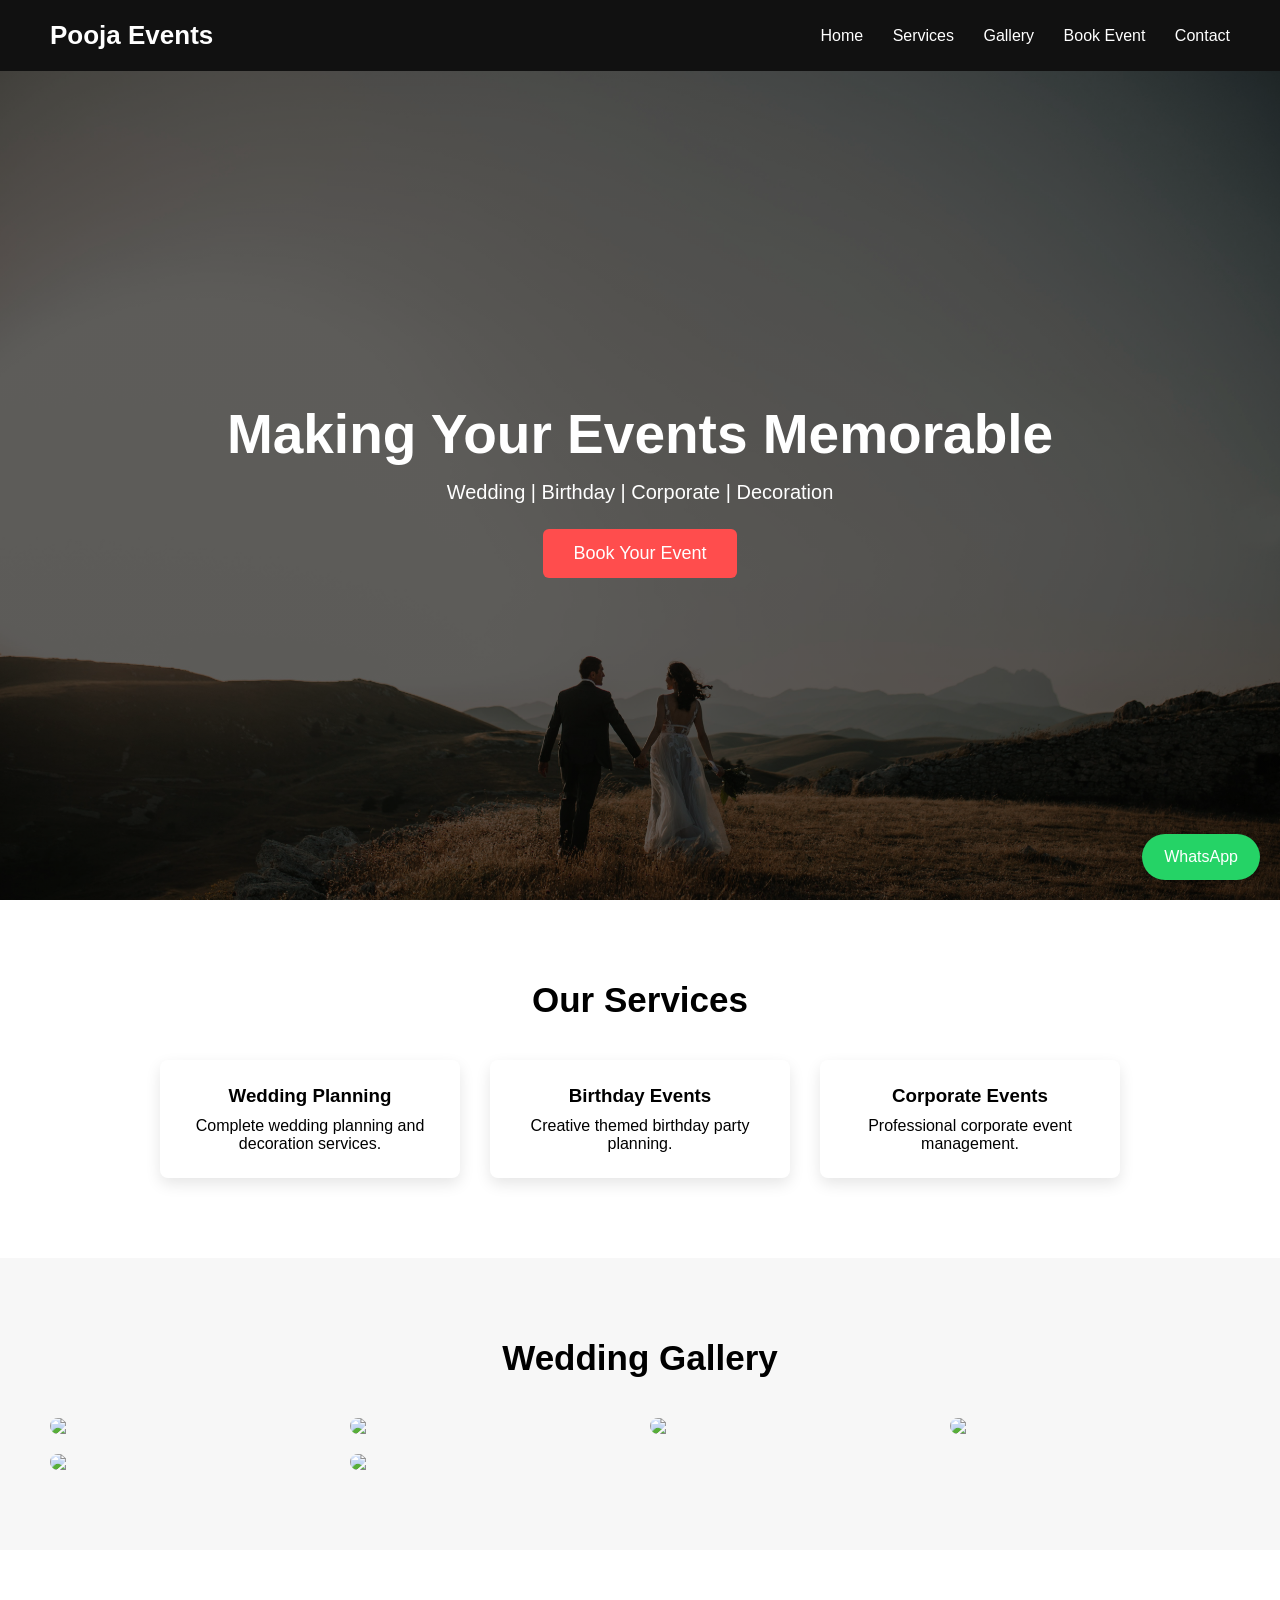
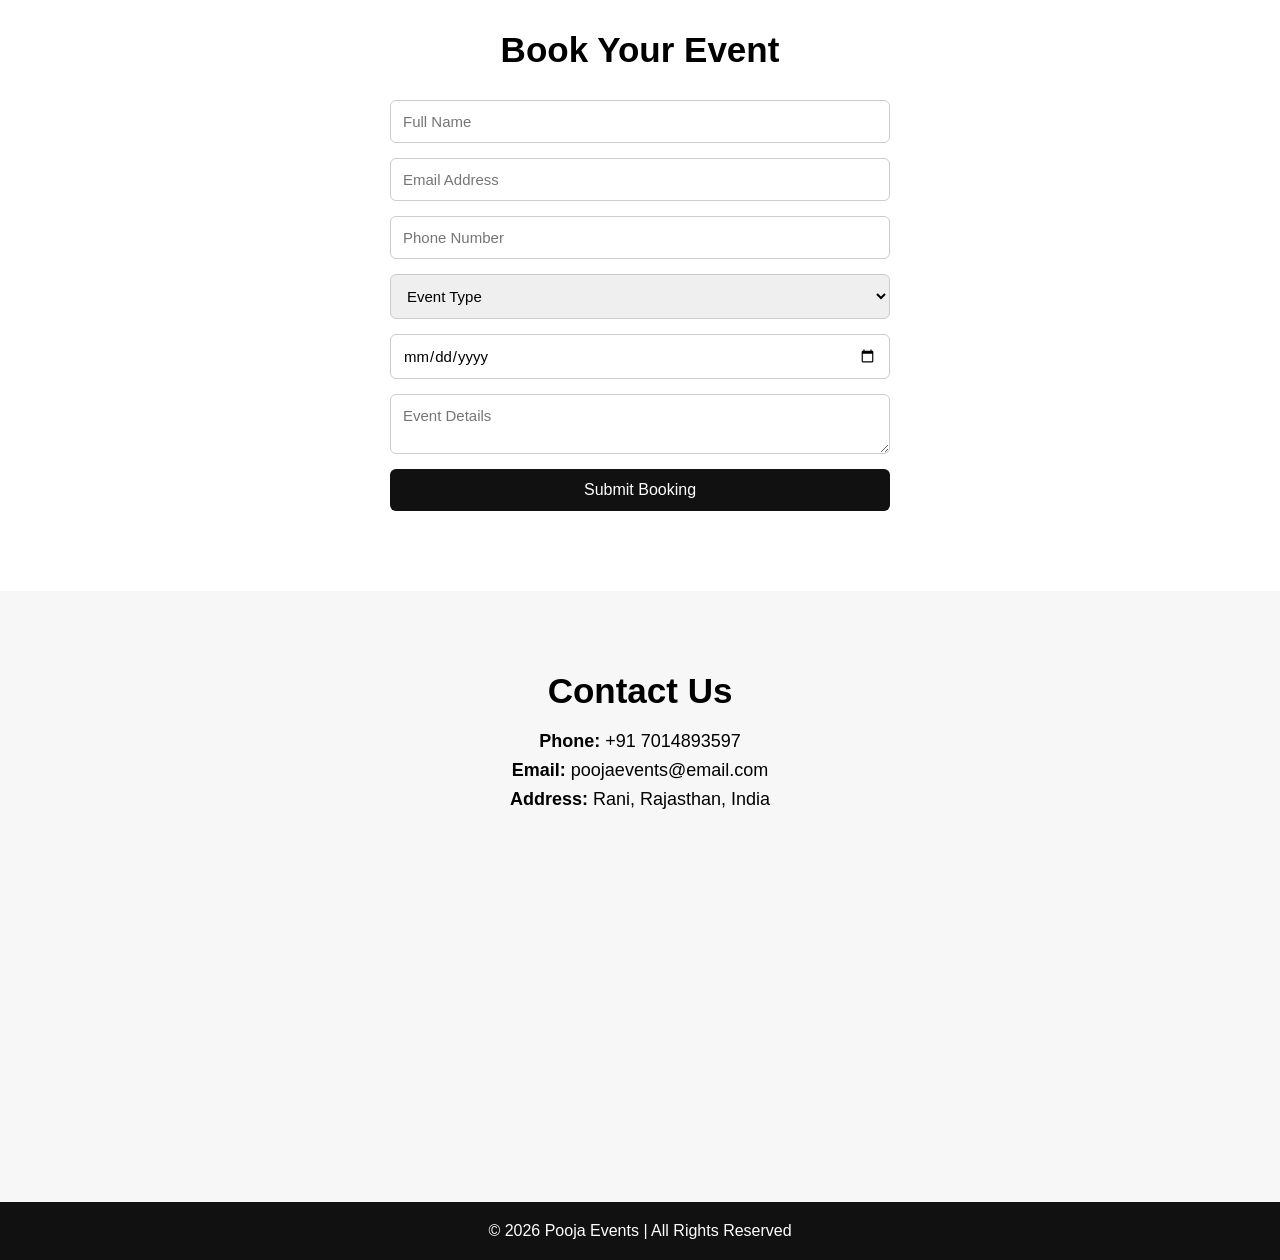
==== pooja events website/index.html @ 8d276e75 "Add files via upload" ====
<!DOCTYPE html>
<html lang="en">
<head>

<meta charset="UTF-8">
<meta name="viewport" content="width=device-width, initial-scale=1.0">

<title>Pooja Events | Wedding & Event Management</title>

<meta name="description" content="Pooja Events provides professional wedding planning, birthday parties, and corporate event management services.">

<link rel="stylesheet" href="style.css">

</head>

<body>

<header>

<h2 class="logo">Pooja Events</h2>

<nav>
<a href="#home">Home</a>
<a href="#services">Services</a>
<a href="#gallery">Gallery</a>
<a href="#booking">Book Event</a>
<a href="#contact">Contact</a>
</nav>

</header>

<section id="home" class="hero">

<h1>Making Your Events Memorable</h1>

<p>Wedding | Birthday | Corporate | Decoration</p>

<a href="#booking" class="btn">Book Your Event</a>

</section>

<section id="services" class="services">

<h2>Our Services</h2>

<div class="service-container">

<div class="service">
<h3>Wedding Planning</h3>
<p>Complete wedding planning and decoration services.</p>
</div>

<div class="service">
<h3>Birthday Events</h3>
<p>Creative themed birthday party planning.</p>
</div>

<div class="service">
<h3>Corporate Events</h3>
<p>Professional corporate event management.</p>
</div>

</div>

</section>

<section id="gallery" class="gallery">

<h2>Wedding Gallery</h2>

<div class="gallery-grid">

<img src="images/w1.jpg">
<img src="images/w2.jpg">
<img src="images/w3.jpg">
<img src="images/w4.jpg">
<img src="images/w5.jpg">
<img src="images/w6.jpg">

</div>

</section>

<section id="booking" class="booking">

<h2>Book Your Event</h2>

<form action="https://formsubmit.co/your-email@gmail.com" method="POST">

<input type="text" name="name" placeholder="Full Name" required>

<input type="email" name="email" placeholder="Email Address" required>

<input type="tel" name="phone" placeholder="Phone Number">

<select name="event">
<option>Event Type</option>
<option>Wedding</option>
<option>Birthday</option>
<option>Corporate</option>
</select>

<input type="date" name="date">

<textarea name="message" placeholder="Event Details"></textarea>

<button type="submit">Submit Booking</button>

</form>

</section>

<section id="contact" class="contact">

<h2>Contact Us</h2>

<p><strong>Phone:</strong> +91 7014893597</p>

<p><strong>Email:</strong> poojaevents@email.com</p>

<p><strong>Address:</strong> Rani, Rajasthan, India</p>

<iframe
src="https://maps.google.com/maps?q=kota%20rajasthan&t=&z=13&ie=UTF8&iwloc=&output=embed"
width="100%"
height="300"
style="border:0;">
</iframe>

</section>

<a href="https://wa.me/919876543210" class="whatsapp">WhatsApp</a>

<footer>

<p>© 2026 Pooja Events | All Rights Reserved</p>

</footer>

</body>
</html>
---- pooja events website/style.css ----
/* Reset */

*{
margin:0;
padding:0;
box-sizing:border-box;
font-family:Arial, Helvetica, sans-serif;
}

/* Header */

header{
display:flex;
justify-content:space-between;
align-items:center;
padding:20px 50px;
background:#111;
color:white;
position:fixed;
width:100%;
top:0;
z-index:1000;
}

.logo{
font-size:26px;
font-weight:bold;
}

/* Navigation */

nav a{
color:white;
text-decoration:none;
margin-left:25px;
font-size:16px;
transition:0.3s;
}

nav a:hover{
color:#ff4d4d;
}

/* Hero Section */

.hero{
height:100vh;

background:
linear-gradient(rgba(0,0,0,0.6),rgba(0,0,0,0.6)),
url("images/hero.jpg.jpg");

background-size:cover;
background-position:center;
background-repeat:no-repeat;

display:flex;
flex-direction:column;
justify-content:center;
align-items:center;

text-align:center;
color:white;

padding-top:80px;
}

.hero h1{
font-size:55px;
margin-bottom:15px;
}

.hero p{
font-size:20px;
margin-bottom:25px;
}

/* Button */

.btn{
background:#ff4d4d;
padding:14px 30px;
color:white;
text-decoration:none;
border-radius:6px;
font-size:18px;
transition:0.3s;
}

.btn:hover{
background:#e63939;
}

/* Services */

.services{
padding:80px 50px;
text-align:center;
}

.services h2{
font-size:35px;
margin-bottom:40px;
}

.service-container{
display:flex;
justify-content:center;
gap:30px;
flex-wrap:wrap;
}

.service{
width:300px;
padding:25px;
box-shadow:0 6px 15px rgba(0,0,0,0.1);
border-radius:8px;
transition:0.3s;
}

.service:hover{
transform:translateY(-10px);
}

.service h3{
margin-bottom:10px;
}

/* Gallery */

.gallery{
padding:80px 50px;
text-align:center;
background:#f7f7f7;
}

.gallery h2{
font-size:35px;
margin-bottom:40px;
}

.gallery-grid{
display:grid;
grid-template-columns:repeat(auto-fit,minmax(250px,1fr));
gap:20px;
}

.gallery-grid img{
width:100%;
border-radius:10px;
transition:0.4s;
}

.gallery-grid img:hover{
transform:scale(1.05);
}

/* Booking Section */

.booking{
padding:80px 50px;
text-align:center;
}

.booking h2{
font-size:35px;
margin-bottom:30px;
}

.booking form{
max-width:500px;
margin:auto;
display:flex;
flex-direction:column;
gap:15px;
}

.booking input,
.booking select,
.booking textarea{
padding:12px;
border:1px solid #ccc;
border-radius:6px;
font-size:15px;
}

.booking button{
background:#111;
color:white;
padding:12px;
border:none;
border-radius:6px;
cursor:pointer;
font-size:16px;
}

.booking button:hover{
background:#333;
}

/* Contact */

.contact{
padding:80px 50px;
text-align:center;
background:#f7f7f7;
}

.contact h2{
font-size:35px;
margin-bottom:20px;
}

.contact p{
margin:8px 0;
font-size:18px;
}

/* WhatsApp Button */

.whatsapp{
position:fixed;
bottom:20px;
right:20px;
background:#25D366;
color:white;
padding:14px 22px;
border-radius:40px;
font-size:16px;
text-decoration:none;
box-shadow:0 4px 10px rgba(0,0,0,0.2);
}

/* Footer */

footer{
background:#111;
color:white;
text-align:center;
padding:20px;
}

/* Mobile Responsive */

@media(max-width:768px){

header{
flex-direction:column;
}

nav{
margin-top:10px;
}

nav a{
margin:10px;
display:inline-block;
}

.hero h1{
font-size:38px;
}

.hero p{
font-size:16px;
}

.service-container{
flex-direction:column;
align-items:center;
}

}
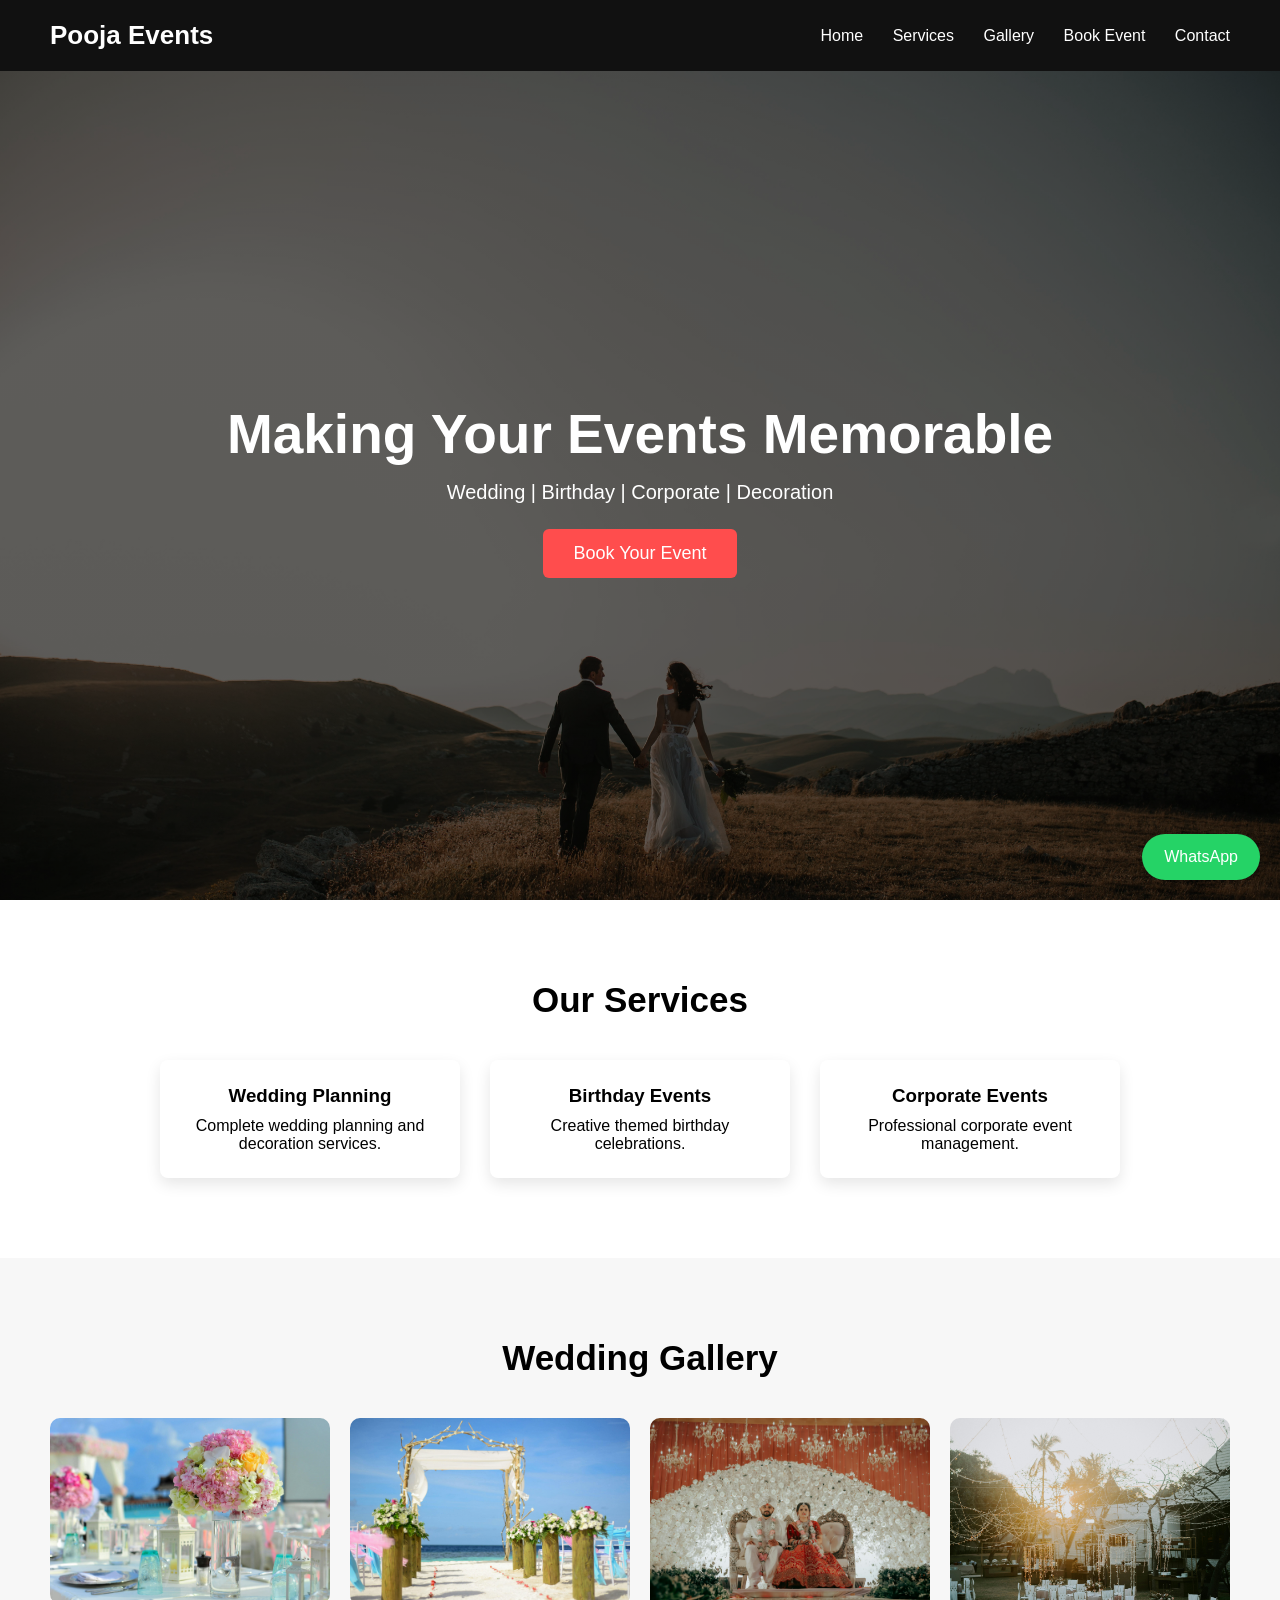
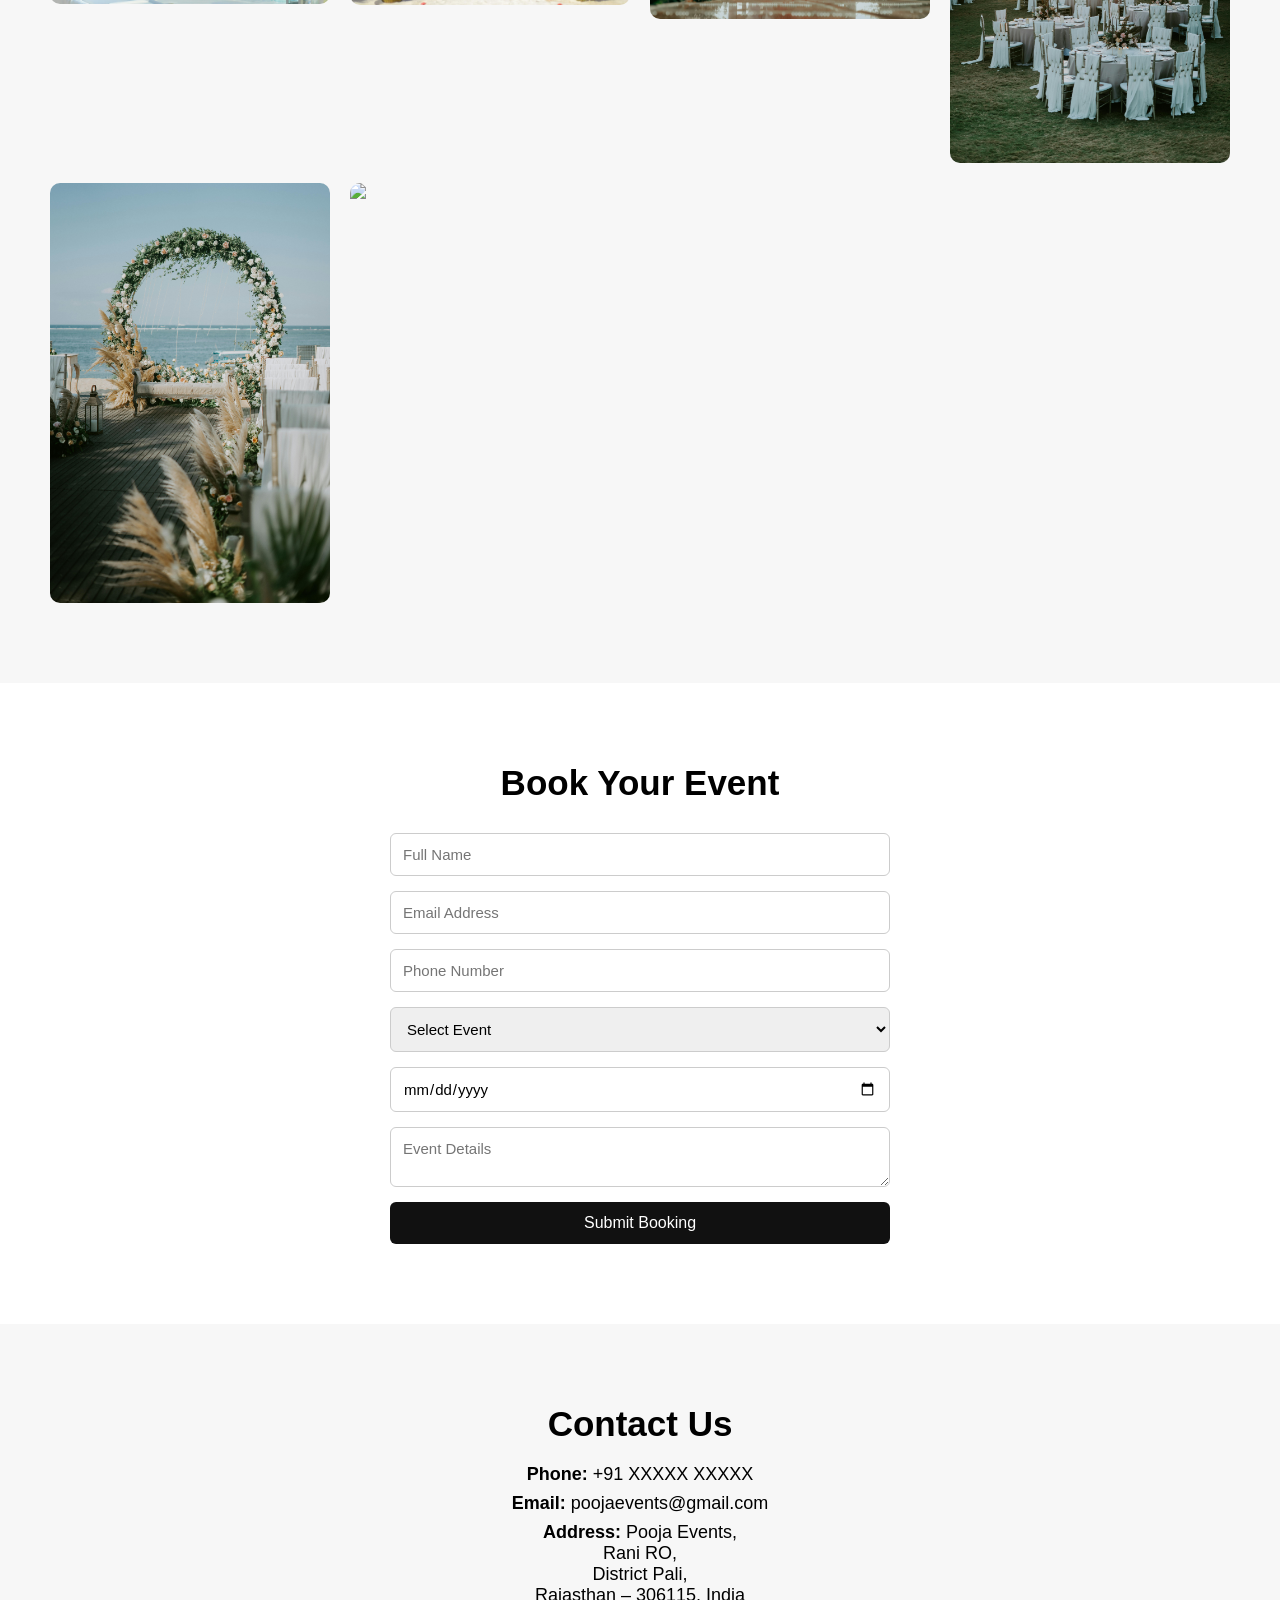
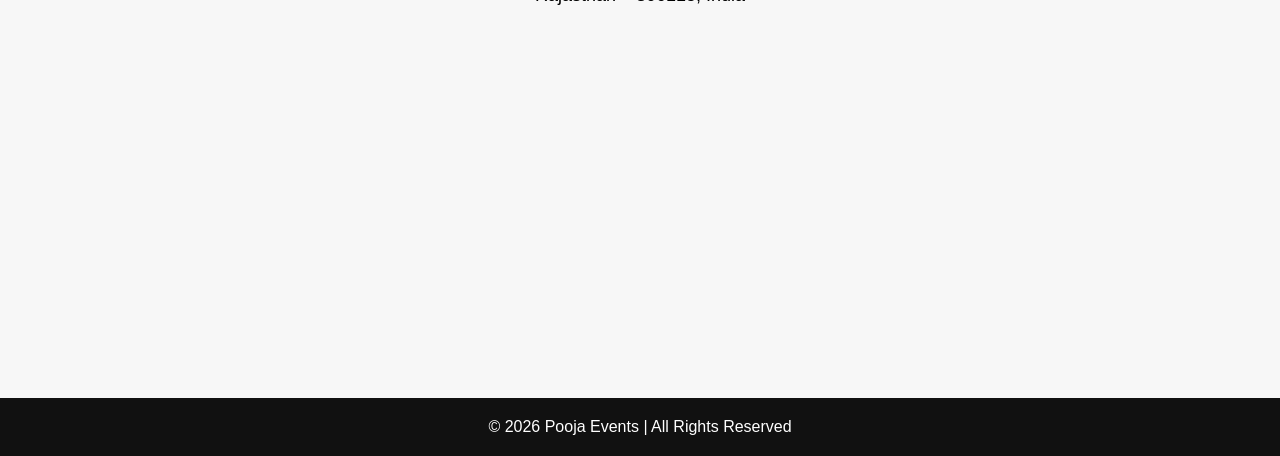
==== commit 2f2f1dbf: "Update index.html" ====
--- a/pooja events website/index.html
+++ b/pooja events website/index.html
@@ -1,5 +1,6 @@
 <!DOCTYPE html>
 <html lang="en">
+
 <head>
 
 <meta charset="UTF-8">
@@ -7,7 +8,7 @@
 
 <title>Pooja Events | Wedding & Event Management</title>
 
-<meta name="description" content="Pooja Events provides professional wedding planning, birthday parties, and corporate event management services.">
+<meta name="description" content="Pooja Events provides professional wedding planning and event management services in Rani, Pali, Rajasthan.">
 
 <link rel="stylesheet" href="style.css">
 
@@ -29,6 +30,7 @@
 
 </header>
 
+
 <section id="home" class="hero">
 
 <h1>Making Your Events Memorable</h1>
@@ -38,6 +40,7 @@
 <a href="#booking" class="btn">Book Your Event</a>
 
 </section>
+
 
 <section id="services" class="services">
 
@@ -52,7 +55,7 @@
 
 <div class="service">
 <h3>Birthday Events</h3>
-<p>Creative themed birthday party planning.</p>
+<p>Creative themed birthday celebrations.</p>
 </div>
 
 <div class="service">
@@ -64,28 +67,30 @@
 
 </section>
 
+
 <section id="gallery" class="gallery">
 
 <h2>Wedding Gallery</h2>
 
 <div class="gallery-grid">
 
-<img src="images/w1.jpg">
-<img src="images/w2.jpg">
-<img src="images/w3.jpg">
-<img src="images/w4.jpg">
-<img src="images/w5.jpg">
-<img src="images/w6.jpg">
+<img src="images/g1.jpg">
+<img src="images/g2.jpg">
+<img src="images/g3.jpg">
+<img src="images/g4.jpg">
+<img src="images/g5.jpg">
+<img src="images/g6.jpg">
 
 </div>
 
 </section>
 
+
 <section id="booking" class="booking">
 
 <h2>Book Your Event</h2>
 
-<form action="https://formsubmit.co/your-email@gmail.com" method="POST">
+<form action="https://formsubmit.co/poojaevents@gmail.com" method="POST">
 
 <input type="text" name="name" placeholder="Full Name" required>
 
@@ -94,10 +99,12 @@
 <input type="tel" name="phone" placeholder="Phone Number">
 
 <select name="event">
-<option>Event Type</option>
+
+<option>Select Event</option>
 <option>Wedding</option>
 <option>Birthday</option>
 <option>Corporate</option>
+
 </select>
 
 <input type="date" name="date">
@@ -110,18 +117,23 @@
 
 </section>
 
+
 <section id="contact" class="contact">
 
 <h2>Contact Us</h2>
 
-<p><strong>Phone:</strong> +91 7014893597</p>
+<p><b>Phone:</b> +91 XXXXX XXXXX</p>
 
-<p><strong>Email:</strong> poojaevents@email.com</p>
+<p><b>Email:</b> poojaevents@gmail.com</p>
 
-<p><strong>Address:</strong> Rani, Rajasthan, India</p>
+<p><b>Address:</b> Pooja Events,<br>
+Rani RO,<br>
+District Pali,<br>
+Rajasthan – 306115, India</p>
+
 
 <iframe
-src="https://maps.google.com/maps?q=kota%20rajasthan&t=&z=13&ie=UTF8&iwloc=&output=embed"
+src="https://maps.google.com/maps?q=rani%20pali%20rajasthan&t=&z=13&ie=UTF8&iwloc=&output=embed"
 width="100%"
 height="300"
 style="border:0;">
@@ -129,7 +141,9 @@
 
 </section>
 
-<a href="https://wa.me/919876543210" class="whatsapp">WhatsApp</a>
+
+<a href="https://wa.me/91XXXXXXXXXX" class="whatsapp">WhatsApp</a>
+
 
 <footer>
 
@@ -138,4 +152,4 @@
 </footer>
 
 </body>
-</html>+</html>
